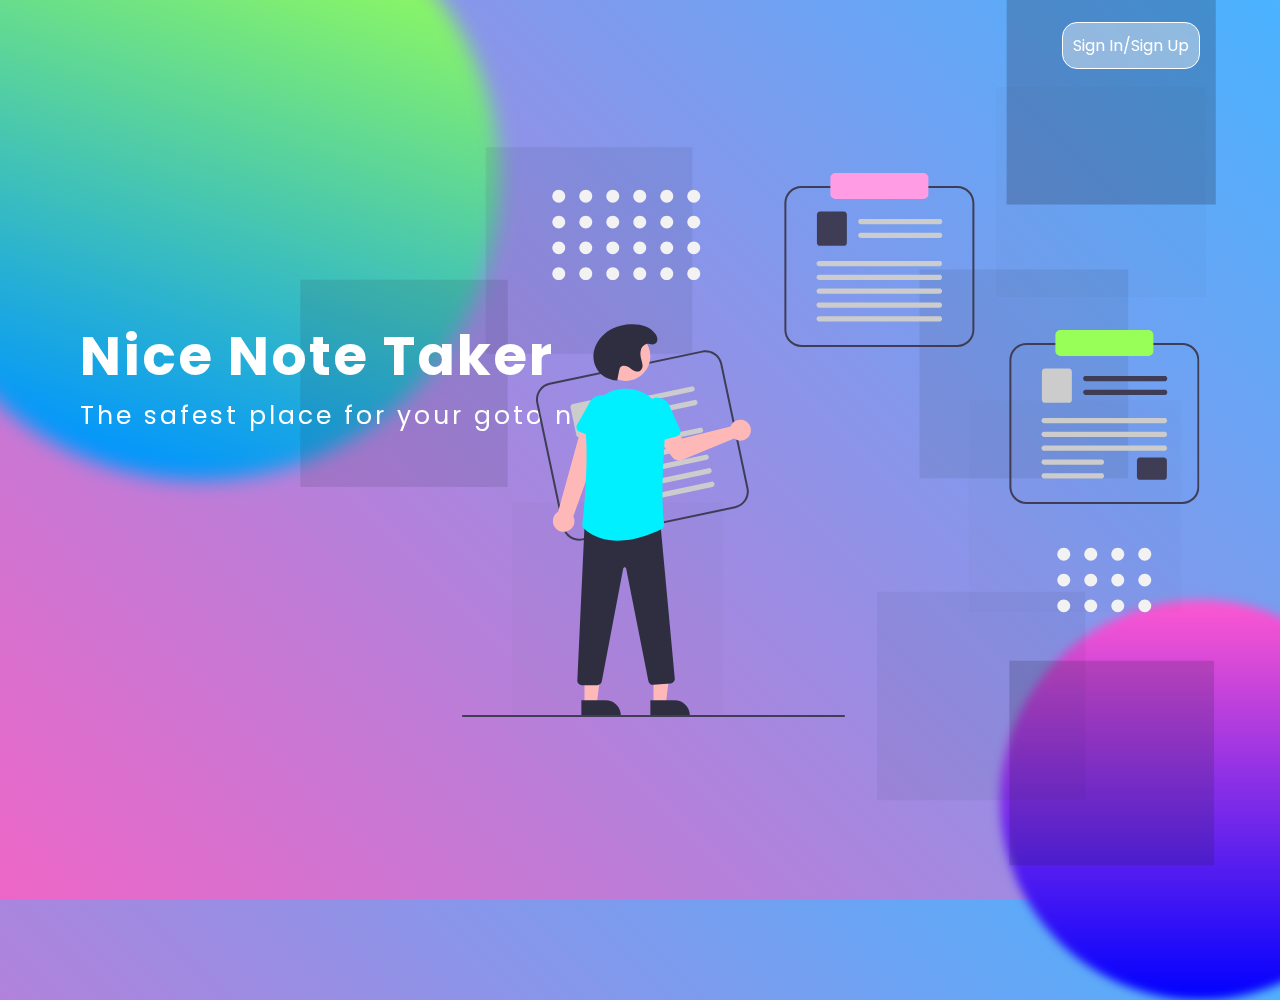
==== index.html @ d2a49f69 "done with most of it" ====
<!DOCTYPE html>
<html lang="en">
  <head>
    <meta charset="UTF-8" />
    <meta name="viewport" content="width=device-width, initial-scale=1.0" />
    <title>NoteTaker</title>
    <link rel="preconnect" href="https://fonts.googleapis.com" />
    <link rel="preconnect" href="https://fonts.gstatic.com" crossorigin />
    <link
      href="https://fonts.googleapis.com/css2?family=Poppins:wght@400;700&display=swap"
      rel="stylesheet"
    />
    <link rel="stylesheet" href="style.css" />
  </head>
  <body>
    <div class="main-container">
      <nav>
        <div class="sign-in-sign-up">Sign In/Sign Up</div>
      </nav>
      <main class="homepage-container">
        <div class="left-section">
          <h1 class="heading">Nice Note Taker</h1>
          <h3 class="sub-heading">The safest place for your goto notes</h3>
        </div>
        <div class="right-section">
          <img src="./assets/homepage-illustration.svg" alt="illustration" class="homepage-illustration"/>
        </div>
      </main>
      <div id="particles-js"></div>
      <!--Circles-->
      <div class="circle-1"></div>
      <div class="circle-2"></div>
    </div>
    <!--JS-->
    <script src="./particles.js"></script>
    <script src="./index.js"></script>
  </body>
</html>
---- style.css ----
* {
  margin: 0;
  padding: 0;
  box-sizing: border-box; /*above three lines are to remove default margin,padding,boxsizing*/
  font-family: "Poppins", sans-serif;
  color: white; /*to make all font white*/
}
body {
  overflow: hidden; /*to prevent scrolling and overflow to be not shown*/
  min-height: 100vh; /*height should not go below 100 vh */
  width: 100%;
  background: linear-gradient(45deg, #ed66c7, #4ab3ff);
  opacity: 0;/*after 2 seconds of loading we will make its opacity to 1*/
  transition: all 2s ease-in-out;
}
.visible{
    opacity: 1;
}
nav {
  height: 10vh;
  width: 100%;
  display: flex;
  justify-content: flex-end;
  align-items: center;
  padding: 0 80px;
}

.sign-in-sign-up {
  background: rgba(255, 255, 255, 0.4); /*for glass effect 0.4 opacity*/
  padding: 10px;
  border-radius: 15px;
  border: 1px solid white;
  backdrop-filter: blur(6px);
  -webkit-backdrop-filter: blur(6px); /*if some browser dont understand above line it understands webkit one*/
  cursor: pointer;
}
main {
  height: 90vh;
  width: 100%;
  /*there are two parts in main left and right so we apply flexbox on them*/
  display: flex;
  align-items: center;
  padding: 0 80px; /*cuz upper section nav also been given same padding so that both look symmetrical*/
  justify-content: space-between;
}
main > div {
  width: 50%; /*if its not done svg takes more space than left part so we ensured both takes half of the width*/
}
.left-section {
  transform: translateY(
    -100%
  ); /*cuz we want to move left section slightly up cuz its centered respective to its container but not respective to the body
    so we can just translate it in Y direction by decreasing its coordinates*/
}
.heading {
  font-size: 55px;
  letter-spacing: 2px;
}
.sub-heading {
  font-size: 25px;
  font-weight: normal;
  letter-spacing: 3px;
}
.right-section {
  display: flex;
  justify-content: flex-end;
  transform: translateY(-50px);
   /*there is an img in right section and there is a possibility that img overflow the container */
}
.home-page-illustration{
  width: 80%;
}
.circle-1,
.circle-2 {
  z-index: -5; /*it will go backside of content */
  position: absolute;
}
.circle-1 {
  /*to make a circle give equal width and height and border radius as 50%*/
  background: linear-gradient(180deg, #97ff57 0%, #0094ff 100%);
  width: 600px;
  height: 600px;
  border-radius: 50%;
  filter: blur(
    10px
  ); /*filter blur blurs the object and backdrop filter blurs the object behind*/
  transform: rotate(18deg);
  top: -120px;
  left: -100px;
}
.circle-2 {
  width: 400px;
  height: 400px;
  border-radius: 50%;
  right: 0;
  bottom: 0;
  background: linear-gradient(180deg, #ff57d0 0%, blue 100%);
  filter: blur(5px);
  bottom: -100px;
  right: -120px;
}
/*for particles js*/
#particles-js{
  position: fixed;
  top: 0;
  right: 0;
  bottom: 0;
  left: 0;
  z-index: -1;
}

@media only screen and (max-width:750px) {
  /*this changes will apply when the width becomes less than 750px*/
  .main-container{
    /*this container was created to avoid overflow for mobile browsers 
    because overflow hidden doesnt work on mobile browsers*/
    width: 100vw;
    height: 100vh;
    position: relative;
    overflow: hidden;
  }
  nav{
    padding: 0 15px;
  }
  main{
    padding: 0 15px;
    flex-direction: column;
    justify-content: space-evenly;
  }
  main>div{
    width: 100%;
    text-align: center;
  }
  .left-section{
    transform: translateY(0);
    margin-top: 50px;
  }
  .heading{
    font-size: 25px;
    letter-spacing: 2px;
  }
  .sub-heading{
    font-size: 18px;
    font-weight: normal;
    letter-spacing: 3px;
  }
  .right-section{
    transform: translateY(0);
    display: flex;
    justify-content: center;
    width: 100px;
    height: 250px;
  }
  .home-page-illustration{
    height: 100%;
    width: 100%;
  }
}
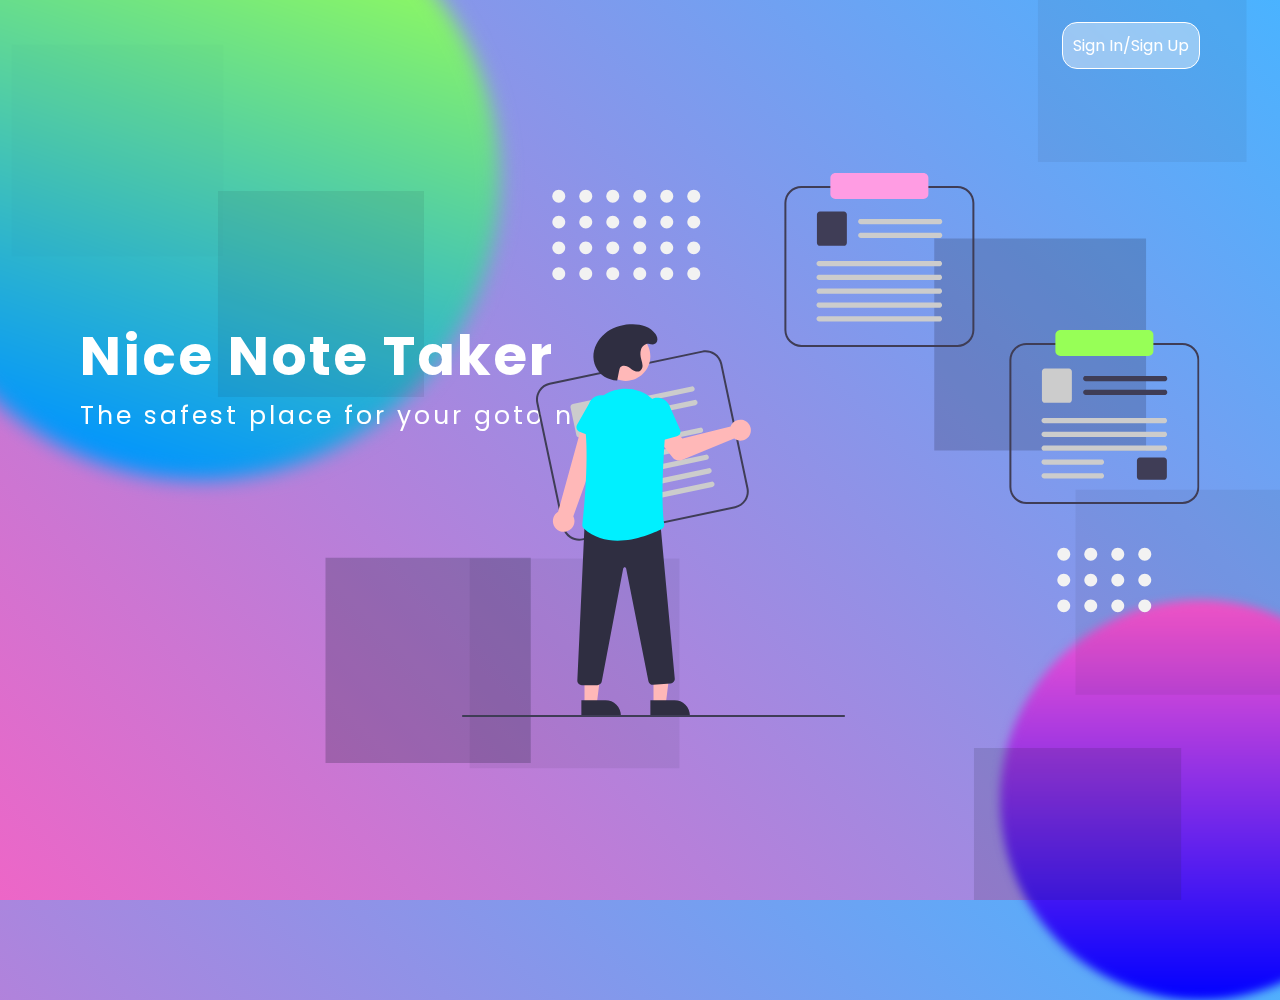
==== commit 37712724: "added favicon" ====
--- a/index.html
+++ b/index.html
@@ -4,6 +4,7 @@
     <meta charset="UTF-8" />
     <meta name="viewport" content="width=device-width, initial-scale=1.0" />
     <title>NoteTaker</title>
+    <link rel="icon" type="image/x-icon" href="/assets/checklist.svg">
     <link rel="preconnect" href="https://fonts.googleapis.com" />
     <link rel="preconnect" href="https://fonts.gstatic.com" crossorigin />
     <link
